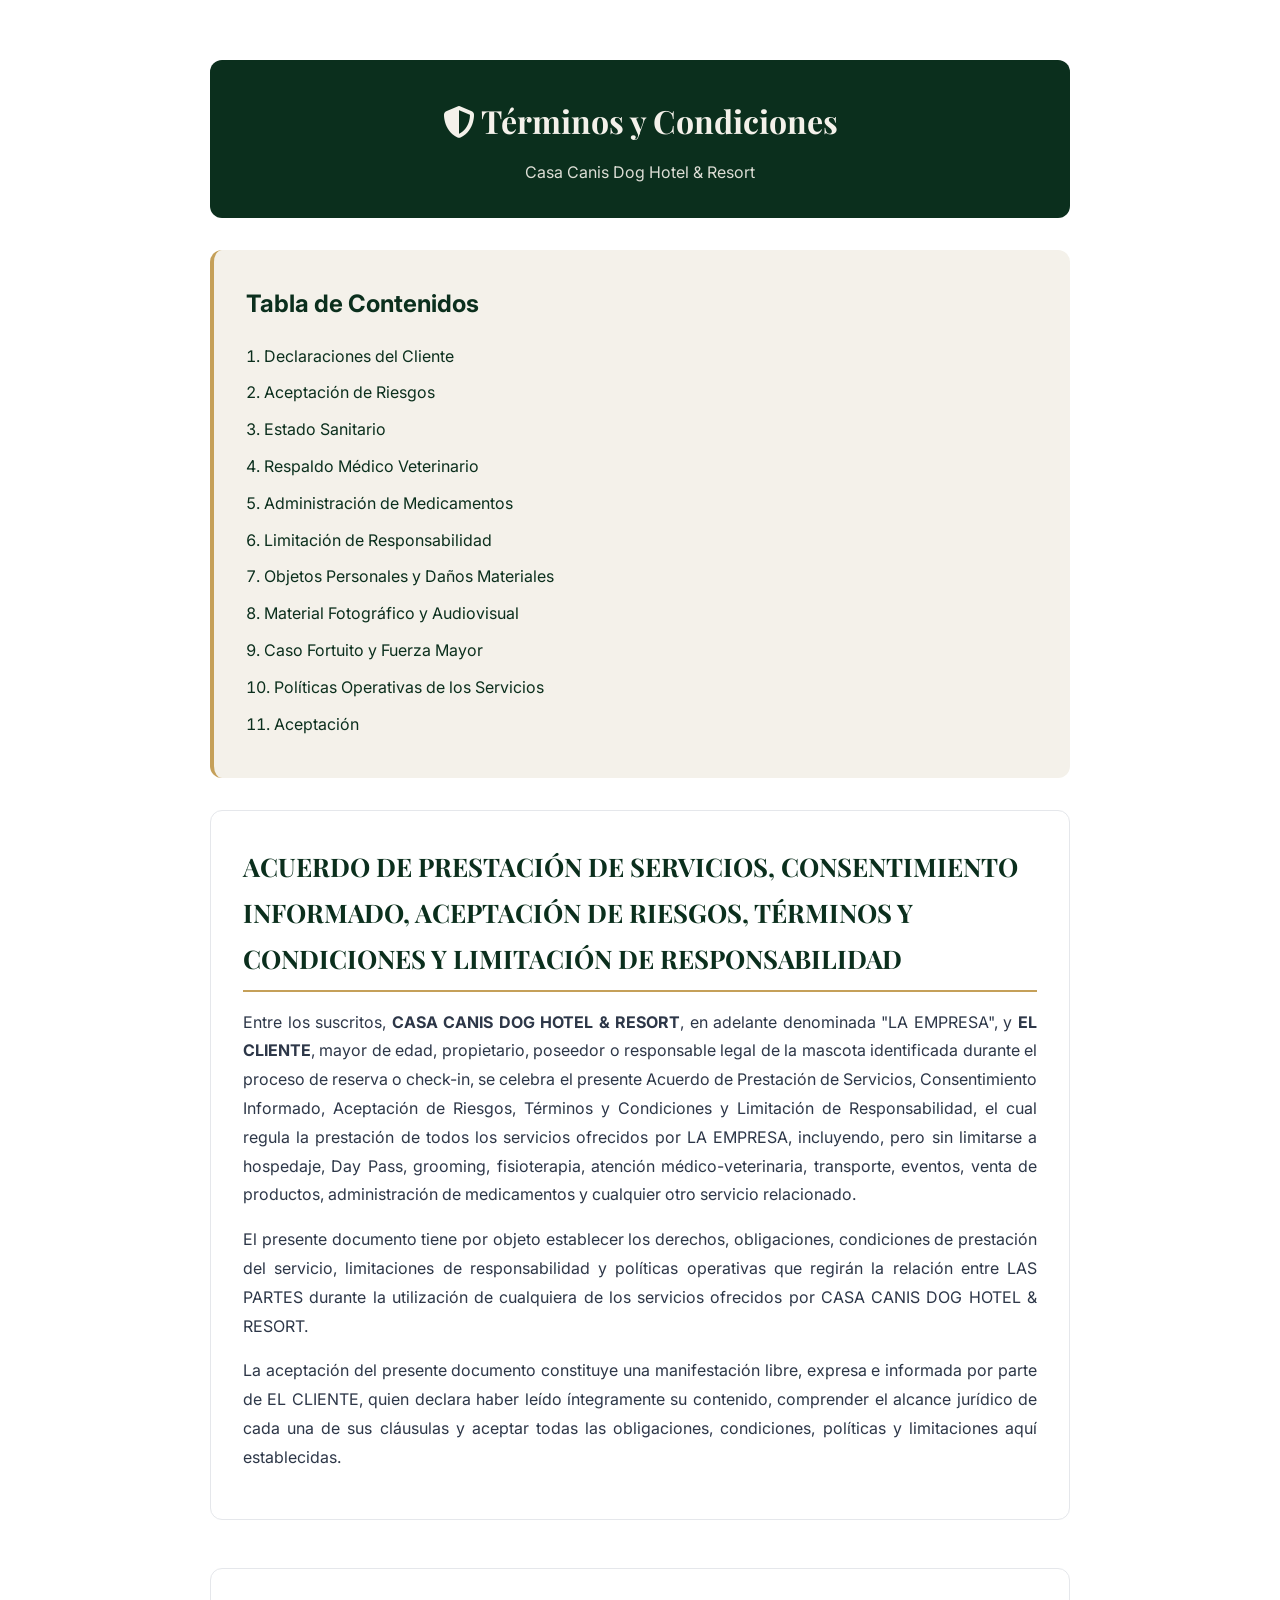
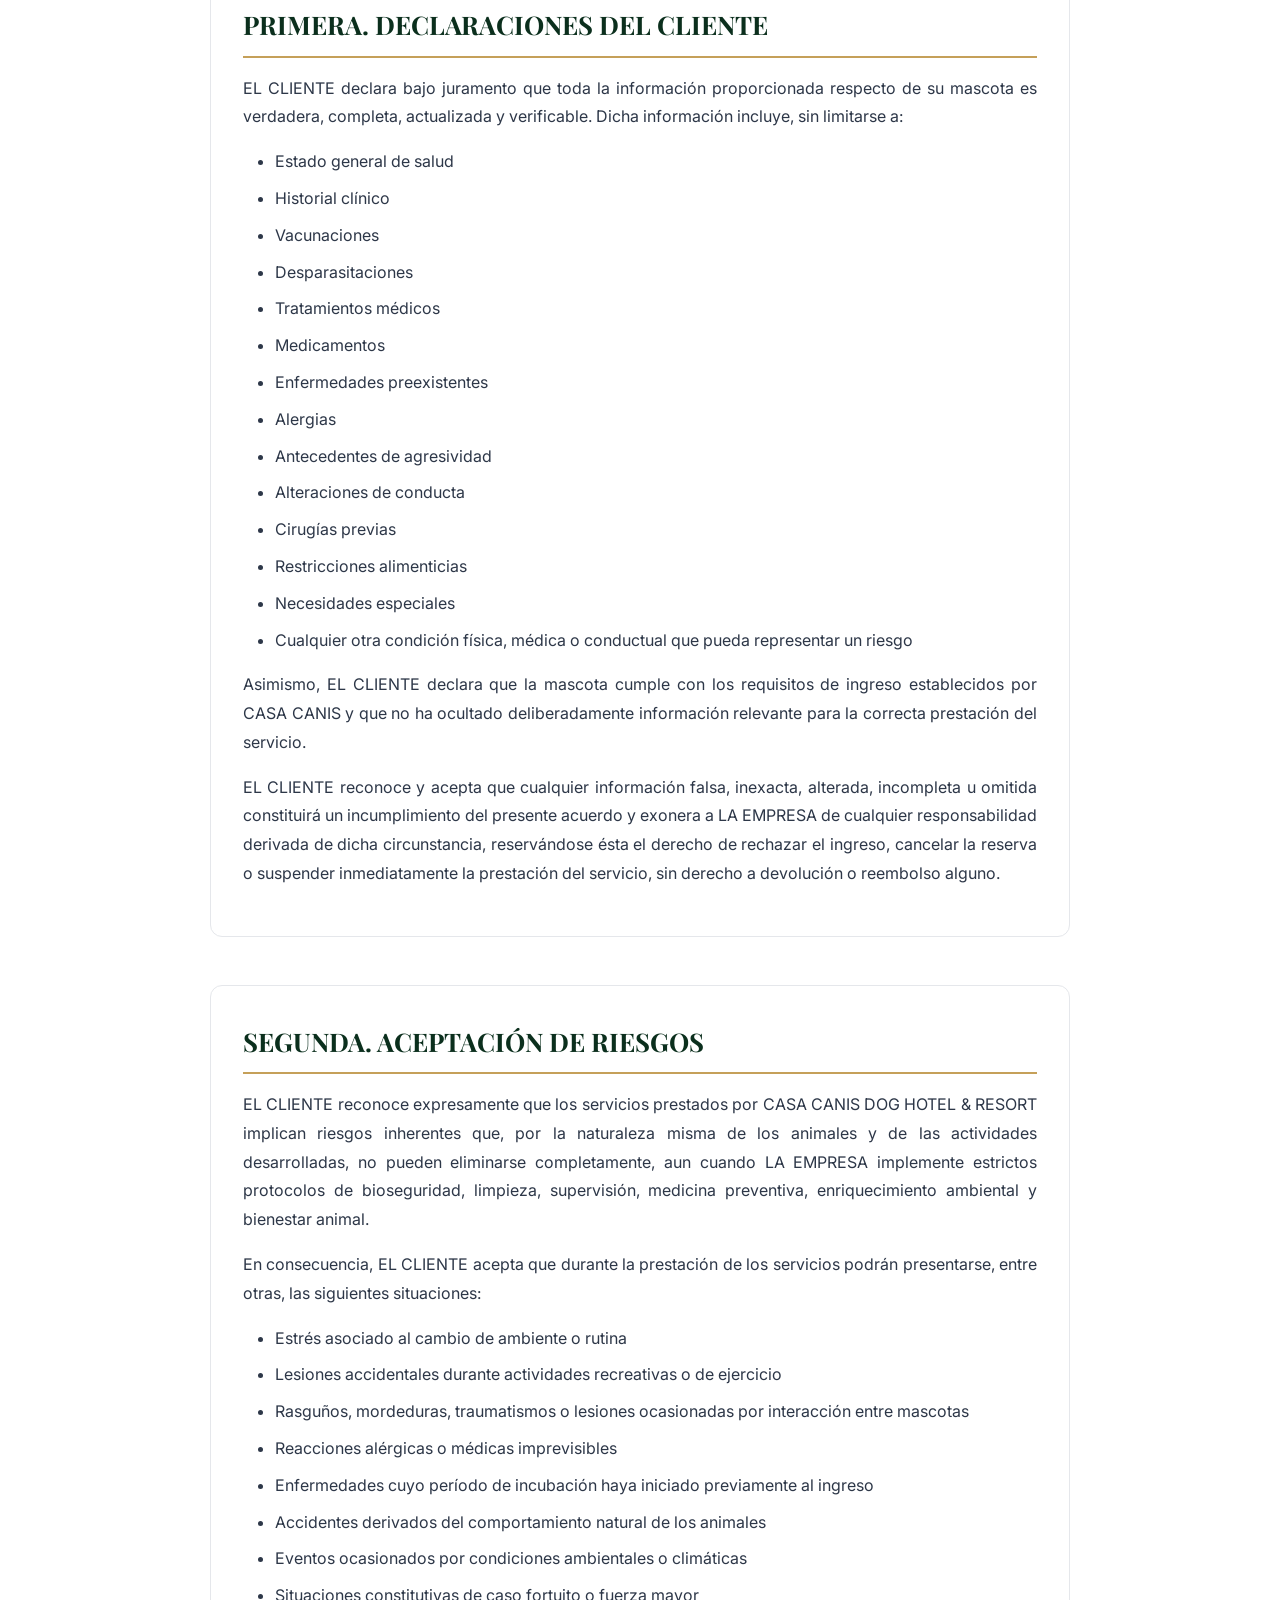
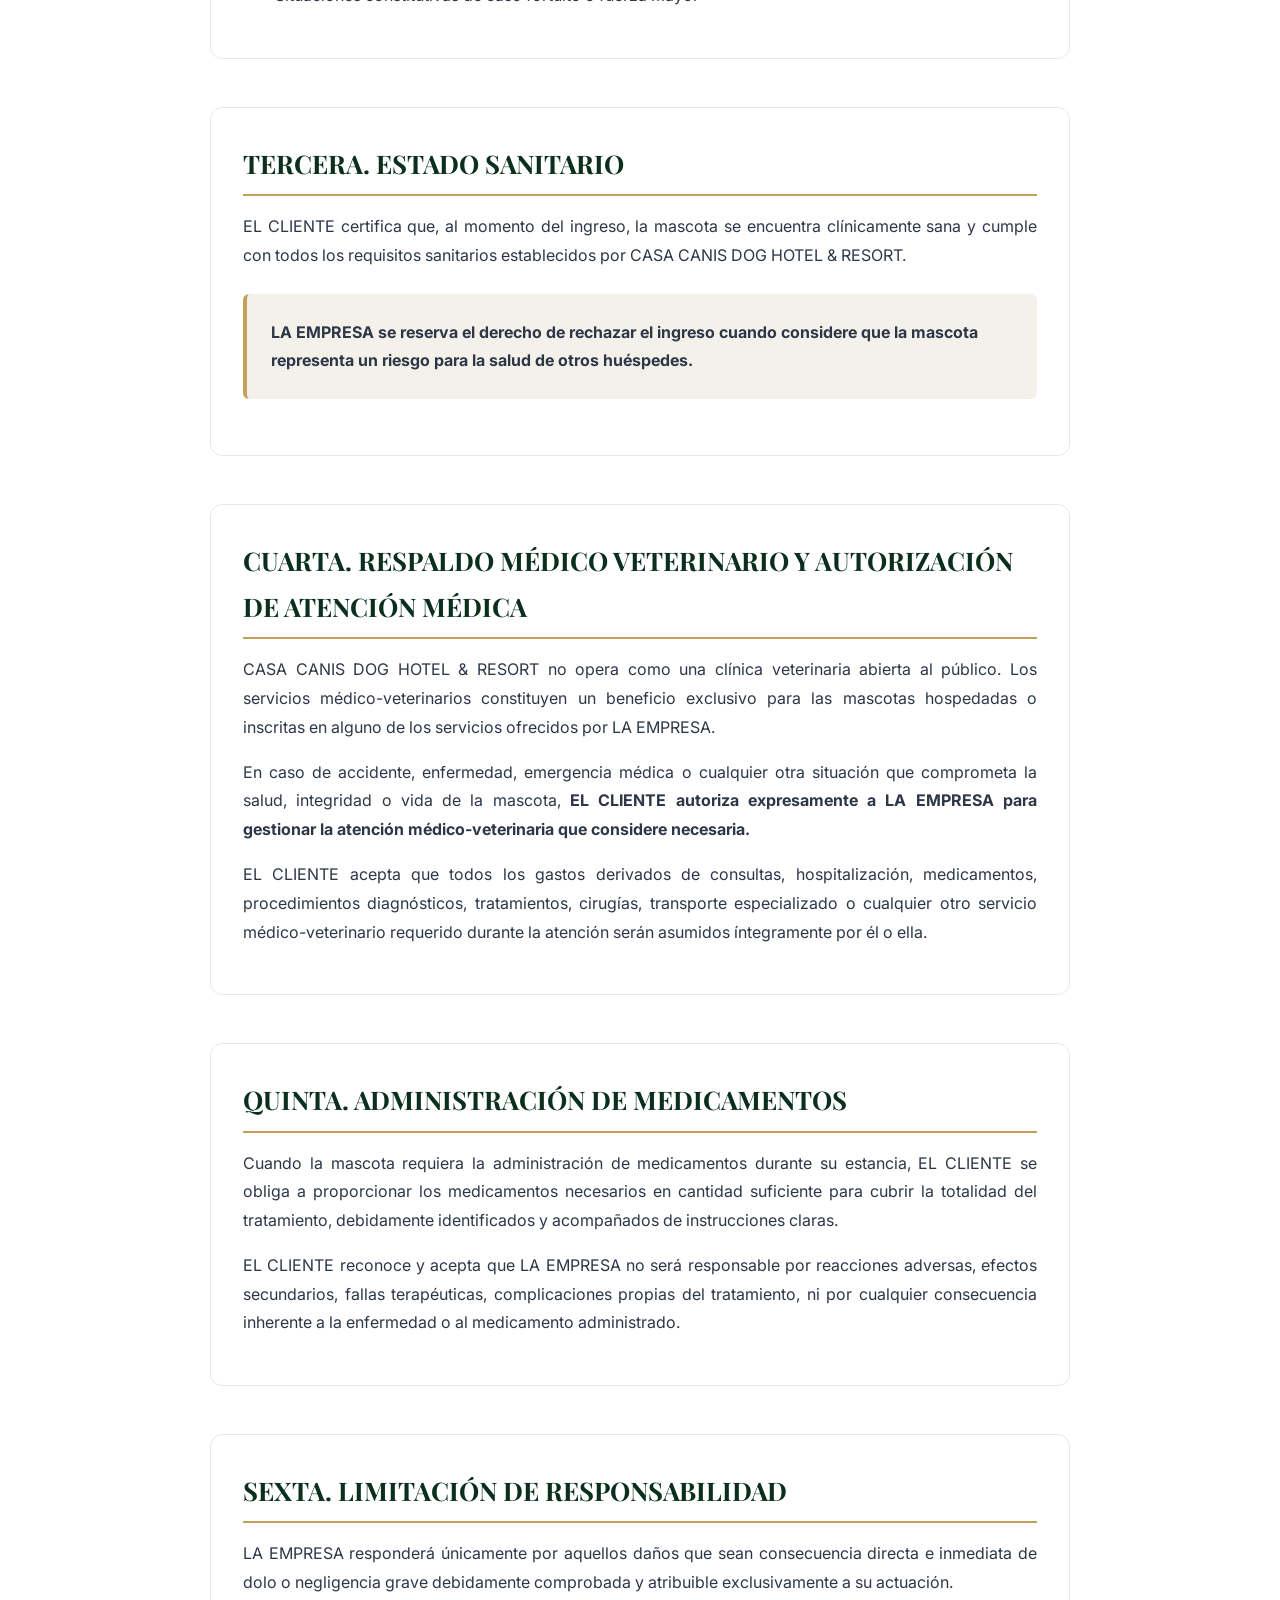
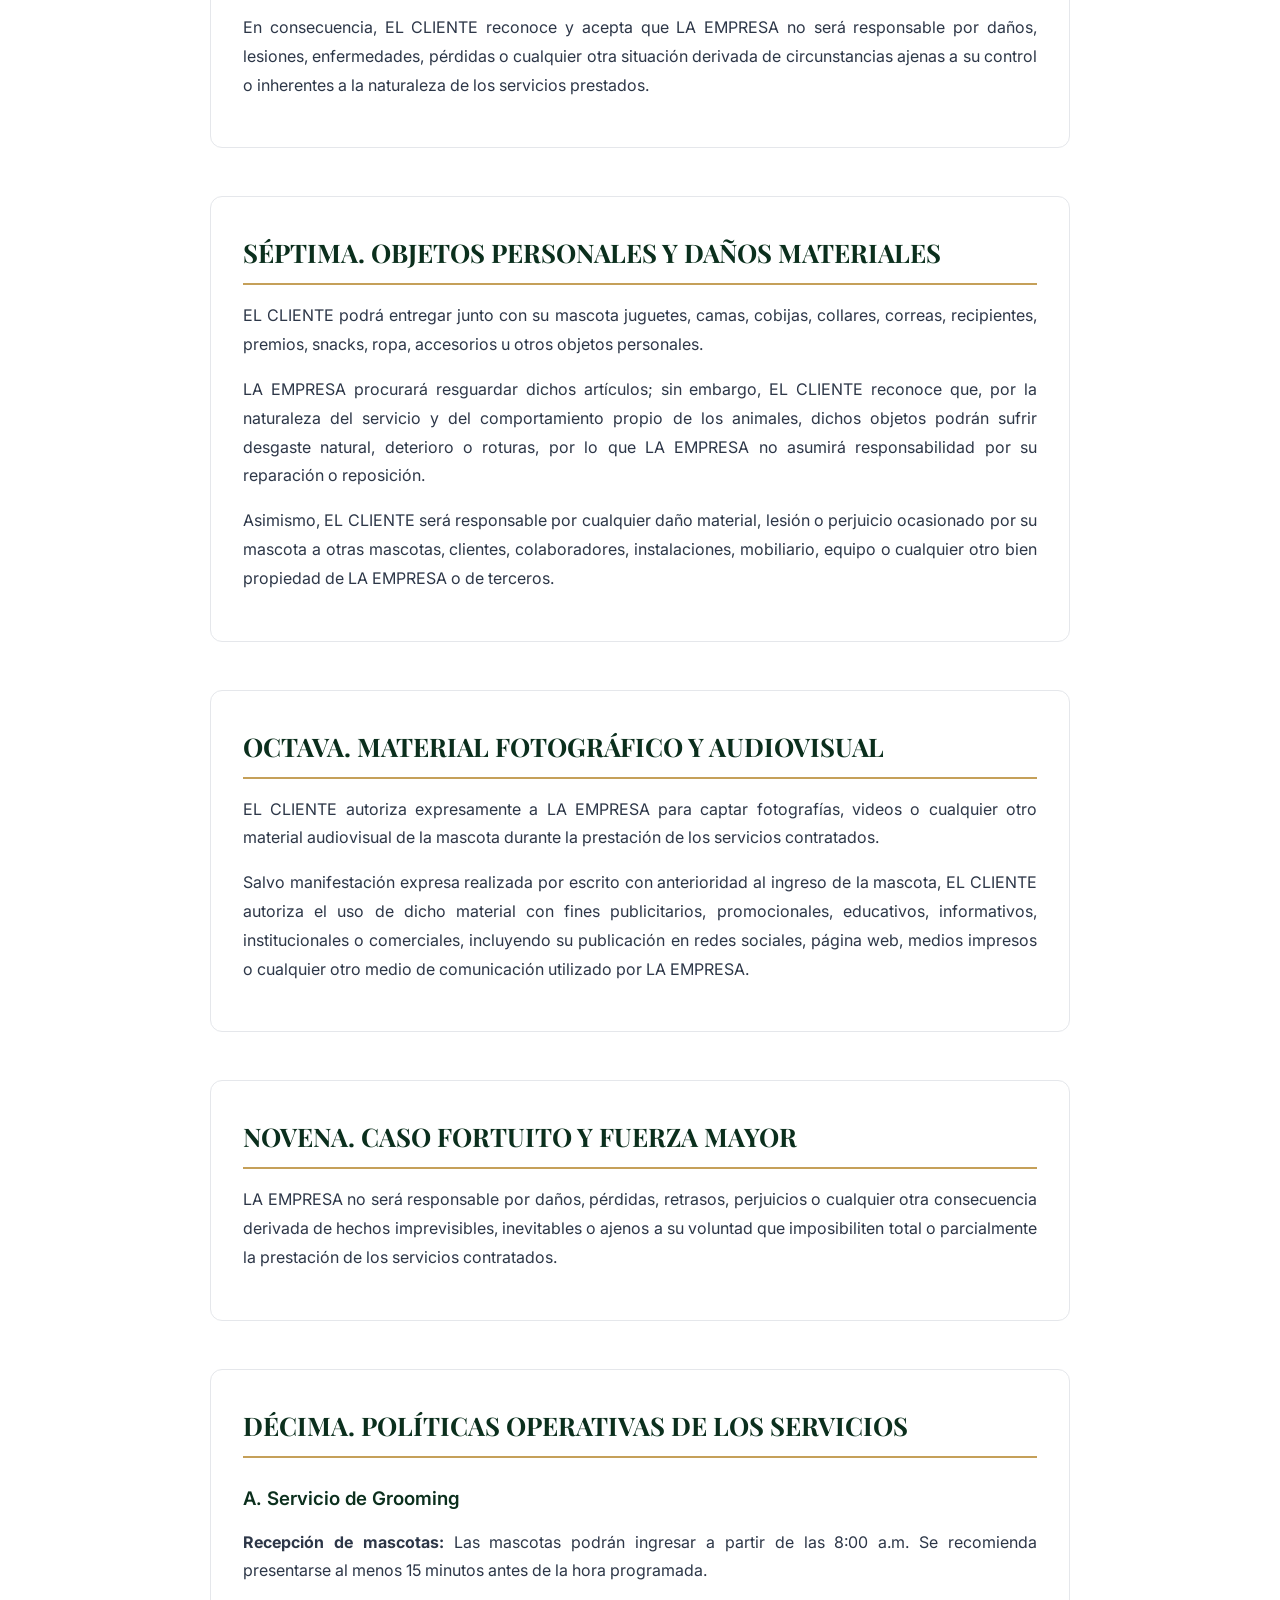
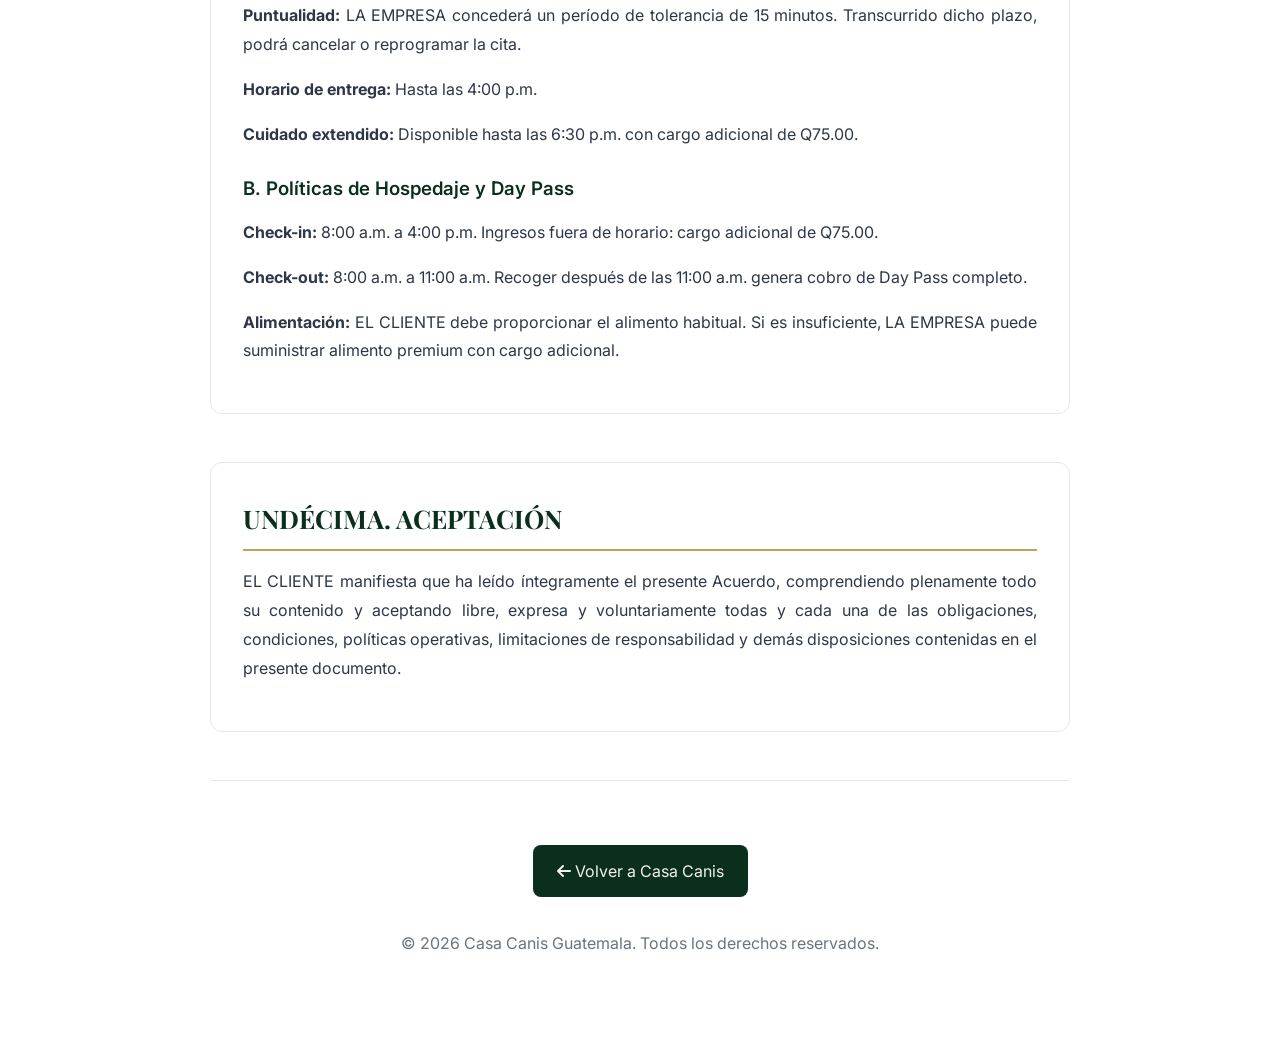
==== terminos-condiciones.html @ afbc70cc "Add files via upload" ====
<!DOCTYPE html>
<html lang="es">
<head>
    <meta charset="UTF-8">
    <meta name="viewport" content="width=device-width, initial-scale=1.0">
    <title>Términos y Condiciones | Casa Canis</title>

    <link href="https://fonts.googleapis.com/css2?family=Inter:wght@300;400;500;600;700&family=Playfair+Display:wght@400;600;700;800&display=swap" rel="stylesheet">
    <link rel="stylesheet" href="https://cdnjs.cloudflare.com/ajax/libs/font-awesome/6.4.0/css/all.min.css">

    <style>
        :root {
            --color-forest: #0B2F1D;
            --color-gold: #C5A059;
            --color-cream: #F4F1EA;
        }

        * {
            margin: 0;
            padding: 0;
            box-sizing: border-box;
        }

        body {
            font-family: 'Inter', sans-serif;
            color: #2d3748;
            background: var(--color-white);
            line-height: 1.8;
        }

        .container {
            max-width: 900px;
            margin: 0 auto;
            padding: 60px 20px;
        }

        header {
            background: var(--color-forest);
            color: var(--color-cream);
            padding: 2rem;
            text-align: center;
            margin-bottom: 2rem;
            border-radius: 12px;
        }

        header h1 {
            font-family: 'Playfair Display', serif;
            font-size: 2rem;
            margin-bottom: 0.5rem;
        }

        header p {
            opacity: 0.9;
        }

        .toc {
            background: var(--color-cream);
            padding: 2rem;
            border-radius: 12px;
            margin-bottom: 2rem;
            border-left: 4px solid var(--color-gold);
        }

        .toc h2 {
            color: var(--color-forest);
            margin-bottom: 1rem;
        }

        .toc ol {
            list-style-position: inside;
            color: var(--color-forest);
        }

        .toc li {
            margin-bottom: 0.5rem;
            cursor: pointer;
            transition: color 0.3s;
        }

        .toc li:hover {
            color: var(--color-gold);
        }

        .toc a {
            color: var(--color-forest);
            text-decoration: none;
        }

        .toc a:hover {
            color: var(--color-gold);
        }

        .content {
            background: white;
        }

        .section {
            margin-bottom: 3rem;
            padding: 2rem;
            border: 1px solid #e5e7eb;
            border-radius: 12px;
        }

        .section h2 {
            font-family: 'Playfair Display', serif;
            color: var(--color-forest);
            font-size: 1.6rem;
            margin-bottom: 1rem;
            border-bottom: 2px solid var(--color-gold);
            padding-bottom: 0.5rem;
        }

        .section h3 {
            color: var(--color-forest);
            margin-top: 1.5rem;
            margin-bottom: 0.75rem;
            font-weight: 600;
        }

        .section p {
            margin-bottom: 1rem;
            text-align: justify;
        }

        .section ul, .section ol {
            margin-left: 2rem;
            margin-bottom: 1rem;
        }

        .section li {
            margin-bottom: 0.5rem;
        }

        .highlight {
            background: var(--color-cream);
            padding: 1.5rem;
            border-left: 4px solid var(--color-gold);
            margin: 1.5rem 0;
            border-radius: 6px;
        }

        .btn-back {
            display: inline-block;
            background: var(--color-forest);
            color: var(--color-cream);
            padding: 0.75rem 1.5rem;
            border-radius: 8px;
            text-decoration: none;
            margin-top: 2rem;
            transition: background 0.3s;
        }

        .btn-back:hover {
            background: var(--color-gold);
            color: var(--color-forest);
        }

        footer {
            text-align: center;
            padding: 2rem;
            color: #6b7280;
            border-top: 1px solid #e5e7eb;
            margin-top: 3rem;
        }

        @media (max-width: 768px) {
            .container {
                padding: 30px 15px;
            }

            header h1 {
                font-size: 1.5rem;
            }

            .section {
                padding: 1.5rem;
            }
        }
    </style>
</head>
<body>

<div class="container">
    <header>
        <h1><i class="fas fa-shield-alt"></i> Términos y Condiciones</h1>
        <p>Casa Canis Dog Hotel & Resort</p>
    </header>

    <div class="toc">
        <h2>Tabla de Contenidos</h2>
        <ol>
            <li><a href="#primera">Declaraciones del Cliente</a></li>
            <li><a href="#segunda">Aceptación de Riesgos</a></li>
            <li><a href="#tercera">Estado Sanitario</a></li>
            <li><a href="#cuarta">Respaldo Médico Veterinario</a></li>
            <li><a href="#quinta">Administración de Medicamentos</a></li>
            <li><a href="#sexta">Limitación de Responsabilidad</a></li>
            <li><a href="#septima">Objetos Personales y Daños Materiales</a></li>
            <li><a href="#octava">Material Fotográfico y Audiovisual</a></li>
            <li><a href="#novena">Caso Fortuito y Fuerza Mayor</a></li>
            <li><a href="#decima">Políticas Operativas de los Servicios</a></li>
            <li><a href="#undecima">Aceptación</a></li>
        </ol>
    </div>

    <div class="content">
        <div class="section">
            <h2>ACUERDO DE PRESTACIÓN DE SERVICIOS, CONSENTIMIENTO INFORMADO, ACEPTACIÓN DE RIESGOS, TÉRMINOS Y CONDICIONES Y LIMITACIÓN DE RESPONSABILIDAD</h2>
            <p>Entre los suscritos, <strong>CASA CANIS DOG HOTEL & RESORT</strong>, en adelante denominada "LA EMPRESA", y <strong>EL CLIENTE</strong>, mayor de edad, propietario, poseedor o responsable legal de la mascota identificada durante el proceso de reserva o check-in, se celebra el presente Acuerdo de Prestación de Servicios, Consentimiento Informado, Aceptación de Riesgos, Términos y Condiciones y Limitación de Responsabilidad, el cual regula la prestación de todos los servicios ofrecidos por LA EMPRESA, incluyendo, pero sin limitarse a hospedaje, Day Pass, grooming, fisioterapia, atención médico-veterinaria, transporte, eventos, venta de productos, administración de medicamentos y cualquier otro servicio relacionado.</p>

            <p>El presente documento tiene por objeto establecer los derechos, obligaciones, condiciones de prestación del servicio, limitaciones de responsabilidad y políticas operativas que regirán la relación entre LAS PARTES durante la utilización de cualquiera de los servicios ofrecidos por CASA CANIS DOG HOTEL & RESORT.</p>

            <p>La aceptación del presente documento constituye una manifestación libre, expresa e informada por parte de EL CLIENTE, quien declara haber leído íntegramente su contenido, comprender el alcance jurídico de cada una de sus cláusulas y aceptar todas las obligaciones, condiciones, políticas y limitaciones aquí establecidas.</p>
        </div>

        <div class="section" id="primera">
            <h2>PRIMERA. DECLARACIONES DEL CLIENTE</h2>
            <p>EL CLIENTE declara bajo juramento que toda la información proporcionada respecto de su mascota es verdadera, completa, actualizada y verificable. Dicha información incluye, sin limitarse a:</p>
            <ul>
                <li>Estado general de salud</li>
                <li>Historial clínico</li>
                <li>Vacunaciones</li>
                <li>Desparasitaciones</li>
                <li>Tratamientos médicos</li>
                <li>Medicamentos</li>
                <li>Enfermedades preexistentes</li>
                <li>Alergias</li>
                <li>Antecedentes de agresividad</li>
                <li>Alteraciones de conducta</li>
                <li>Cirugías previas</li>
                <li>Restricciones alimenticias</li>
                <li>Necesidades especiales</li>
                <li>Cualquier otra condición física, médica o conductual que pueda representar un riesgo</li>
            </ul>
            <p>Asimismo, EL CLIENTE declara que la mascota cumple con los requisitos de ingreso establecidos por CASA CANIS y que no ha ocultado deliberadamente información relevante para la correcta prestación del servicio.</p>
            <p>EL CLIENTE reconoce y acepta que cualquier información falsa, inexacta, alterada, incompleta u omitida constituirá un incumplimiento del presente acuerdo y exonera a LA EMPRESA de cualquier responsabilidad derivada de dicha circunstancia, reservándose ésta el derecho de rechazar el ingreso, cancelar la reserva o suspender inmediatamente la prestación del servicio, sin derecho a devolución o reembolso alguno.</p>
        </div>

        <div class="section" id="segunda">
            <h2>SEGUNDA. ACEPTACIÓN DE RIESGOS</h2>
            <p>EL CLIENTE reconoce expresamente que los servicios prestados por CASA CANIS DOG HOTEL & RESORT implican riesgos inherentes que, por la naturaleza misma de los animales y de las actividades desarrolladas, no pueden eliminarse completamente, aun cuando LA EMPRESA implemente estrictos protocolos de bioseguridad, limpieza, supervisión, medicina preventiva, enriquecimiento ambiental y bienestar animal.</p>
            <p>En consecuencia, EL CLIENTE acepta que durante la prestación de los servicios podrán presentarse, entre otras, las siguientes situaciones:</p>
            <ul>
                <li>Estrés asociado al cambio de ambiente o rutina</li>
                <li>Lesiones accidentales durante actividades recreativas o de ejercicio</li>
                <li>Rasguños, mordeduras, traumatismos o lesiones ocasionadas por interacción entre mascotas</li>
                <li>Reacciones alérgicas o médicas imprevisibles</li>
                <li>Enfermedades cuyo período de incubación haya iniciado previamente al ingreso</li>
                <li>Accidentes derivados del comportamiento natural de los animales</li>
                <li>Eventos ocasionados por condiciones ambientales o climáticas</li>
                <li>Situaciones constitutivas de caso fortuito o fuerza mayor</li>
            </ul>
        </div>

        <div class="section" id="tercera">
            <h2>TERCERA. ESTADO SANITARIO</h2>
            <p>EL CLIENTE certifica que, al momento del ingreso, la mascota se encuentra clínicamente sana y cumple con todos los requisitos sanitarios establecidos por CASA CANIS DOG HOTEL & RESORT.</p>
            <div class="highlight">
                <strong>LA EMPRESA se reserva el derecho de rechazar el ingreso cuando considere que la mascota representa un riesgo para la salud de otros huéspedes.</strong>
            </div>
        </div>

        <div class="section" id="cuarta">
            <h2>CUARTA. RESPALDO MÉDICO VETERINARIO Y AUTORIZACIÓN DE ATENCIÓN MÉDICA</h2>
            <p>CASA CANIS DOG HOTEL & RESORT no opera como una clínica veterinaria abierta al público. Los servicios médico-veterinarios constituyen un beneficio exclusivo para las mascotas hospedadas o inscritas en alguno de los servicios ofrecidos por LA EMPRESA.</p>
            <p>En caso de accidente, enfermedad, emergencia médica o cualquier otra situación que comprometa la salud, integridad o vida de la mascota, <strong>EL CLIENTE autoriza expresamente a LA EMPRESA para gestionar la atención médico-veterinaria que considere necesaria.</strong></p>
            <p>EL CLIENTE acepta que todos los gastos derivados de consultas, hospitalización, medicamentos, procedimientos diagnósticos, tratamientos, cirugías, transporte especializado o cualquier otro servicio médico-veterinario requerido durante la atención serán asumidos íntegramente por él o ella.</p>
        </div>

        <div class="section" id="quinta">
            <h2>QUINTA. ADMINISTRACIÓN DE MEDICAMENTOS</h2>
            <p>Cuando la mascota requiera la administración de medicamentos durante su estancia, EL CLIENTE se obliga a proporcionar los medicamentos necesarios en cantidad suficiente para cubrir la totalidad del tratamiento, debidamente identificados y acompañados de instrucciones claras.</p>
            <p>EL CLIENTE reconoce y acepta que LA EMPRESA no será responsable por reacciones adversas, efectos secundarios, fallas terapéuticas, complicaciones propias del tratamiento, ni por cualquier consecuencia inherente a la enfermedad o al medicamento administrado.</p>
        </div>

        <div class="section" id="sexta">
            <h2>SEXTA. LIMITACIÓN DE RESPONSABILIDAD</h2>
            <p>LA EMPRESA responderá únicamente por aquellos daños que sean consecuencia directa e inmediata de dolo o negligencia grave debidamente comprobada y atribuible exclusivamente a su actuación.</p>
            <p>En consecuencia, EL CLIENTE reconoce y acepta que LA EMPRESA no será responsable por daños, lesiones, enfermedades, pérdidas o cualquier otra situación derivada de circunstancias ajenas a su control o inherentes a la naturaleza de los servicios prestados.</p>
        </div>

        <div class="section" id="septima">
            <h2>SÉPTIMA. OBJETOS PERSONALES Y DAÑOS MATERIALES</h2>
            <p>EL CLIENTE podrá entregar junto con su mascota juguetes, camas, cobijas, collares, correas, recipientes, premios, snacks, ropa, accesorios u otros objetos personales.</p>
            <p>LA EMPRESA procurará resguardar dichos artículos; sin embargo, EL CLIENTE reconoce que, por la naturaleza del servicio y del comportamiento propio de los animales, dichos objetos podrán sufrir desgaste natural, deterioro o roturas, por lo que LA EMPRESA no asumirá responsabilidad por su reparación o reposición.</p>
            <p>Asimismo, EL CLIENTE será responsable por cualquier daño material, lesión o perjuicio ocasionado por su mascota a otras mascotas, clientes, colaboradores, instalaciones, mobiliario, equipo o cualquier otro bien propiedad de LA EMPRESA o de terceros.</p>
        </div>

        <div class="section" id="octava">
            <h2>OCTAVA. MATERIAL FOTOGRÁFICO Y AUDIOVISUAL</h2>
            <p>EL CLIENTE autoriza expresamente a LA EMPRESA para captar fotografías, videos o cualquier otro material audiovisual de la mascota durante la prestación de los servicios contratados.</p>
            <p>Salvo manifestación expresa realizada por escrito con anterioridad al ingreso de la mascota, EL CLIENTE autoriza el uso de dicho material con fines publicitarios, promocionales, educativos, informativos, institucionales o comerciales, incluyendo su publicación en redes sociales, página web, medios impresos o cualquier otro medio de comunicación utilizado por LA EMPRESA.</p>
        </div>

        <div class="section" id="novena">
            <h2>NOVENA. CASO FORTUITO Y FUERZA MAYOR</h2>
            <p>LA EMPRESA no será responsable por daños, pérdidas, retrasos, perjuicios o cualquier otra consecuencia derivada de hechos imprevisibles, inevitables o ajenos a su voluntad que imposibiliten total o parcialmente la prestación de los servicios contratados.</p>
        </div>

        <div class="section" id="decima">
            <h2>DÉCIMA. POLÍTICAS OPERATIVAS DE LOS SERVICIOS</h2>

            <h3>A. Servicio de Grooming</h3>
            <p><strong>Recepción de mascotas:</strong> Las mascotas podrán ingresar a partir de las 8:00 a.m. Se recomienda presentarse al menos 15 minutos antes de la hora programada.</p>
            <p><strong>Puntualidad:</strong> LA EMPRESA concederá un período de tolerancia de 15 minutos. Transcurrido dicho plazo, podrá cancelar o reprogramar la cita.</p>
            <p><strong>Horario de entrega:</strong> Hasta las 4:00 p.m.</p>
            <p><strong>Cuidado extendido:</strong> Disponible hasta las 6:30 p.m. con cargo adicional de Q75.00.</p>

            <h3>B. Políticas de Hospedaje y Day Pass</h3>
            <p><strong>Check-in:</strong> 8:00 a.m. a 4:00 p.m. Ingresos fuera de horario: cargo adicional de Q75.00.</p>
            <p><strong>Check-out:</strong> 8:00 a.m. a 11:00 a.m. Recoger después de las 11:00 a.m. genera cobro de Day Pass completo.</p>
            <p><strong>Alimentación:</strong> EL CLIENTE debe proporcionar el alimento habitual. Si es insuficiente, LA EMPRESA puede suministrar alimento premium con cargo adicional.</p>
        </div>

        <div class="section" id="undecima">
            <h2>UNDÉCIMA. ACEPTACIÓN</h2>
            <p>EL CLIENTE manifiesta que ha leído íntegramente el presente Acuerdo, comprendiendo plenamente todo su contenido y aceptando libre, expresa y voluntariamente todas y cada una de las obligaciones, condiciones, políticas operativas, limitaciones de responsabilidad y demás disposiciones contenidas en el presente documento.</p>
        </div>
    </div>

    <footer>
        <a href="index.html" class="btn-back"><i class="fas fa-arrow-left"></i> Volver a Casa Canis</a>
        <p style="margin-top: 2rem;">&copy; 2026 Casa Canis Guatemala. Todos los derechos reservados.</p>
    </footer>
</div>

</body>
</html>
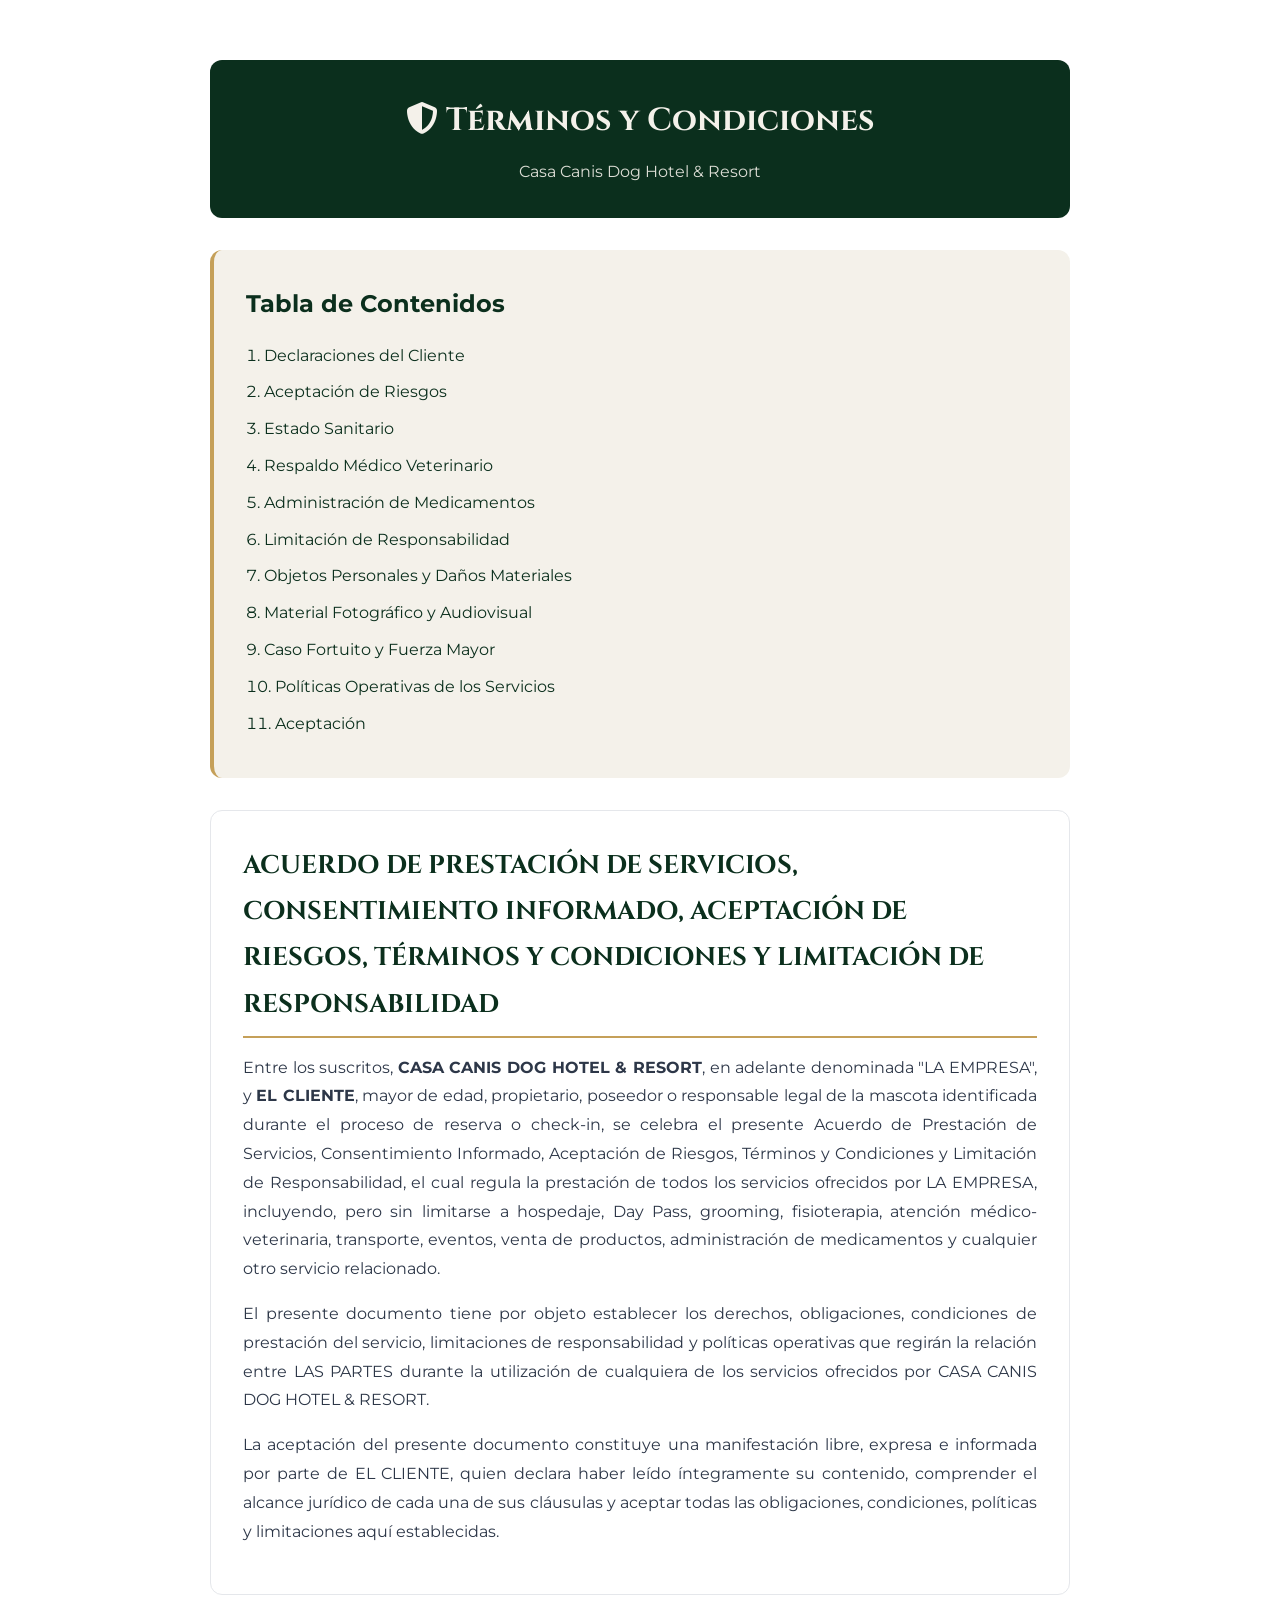
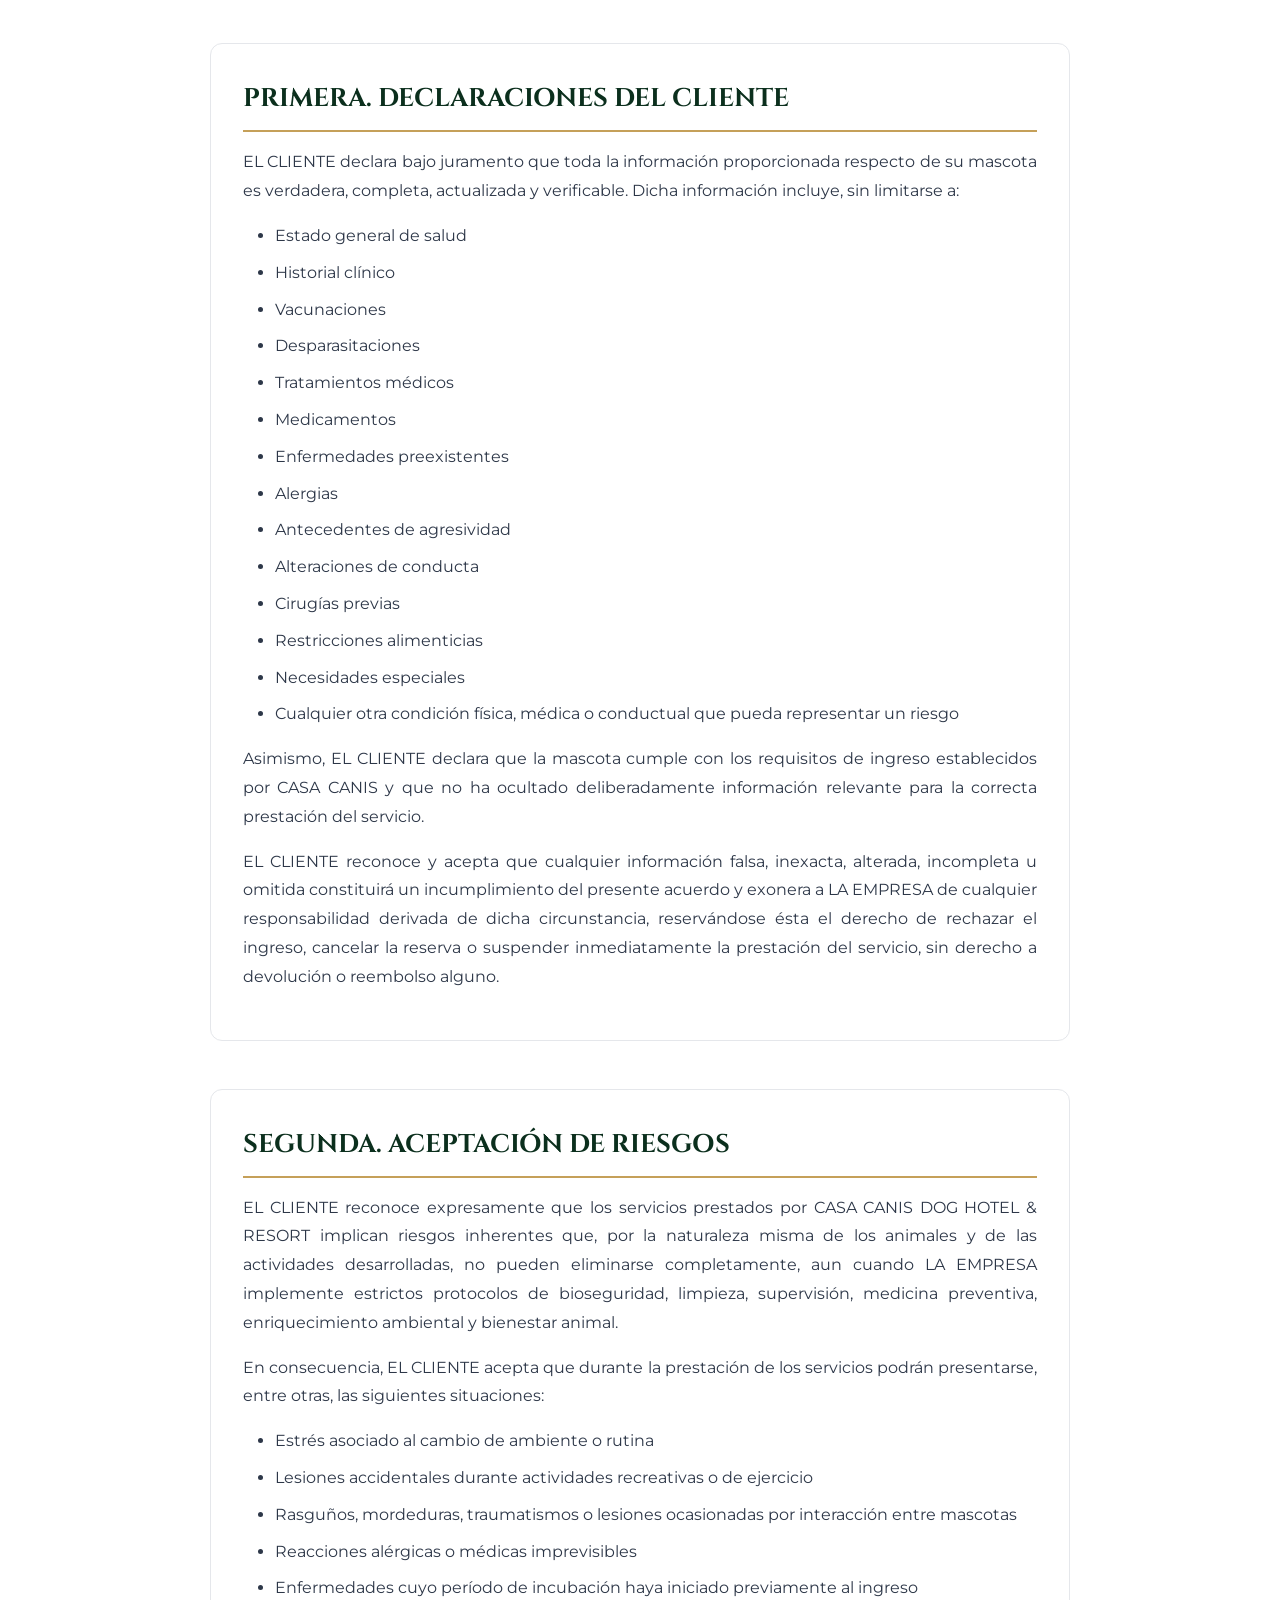
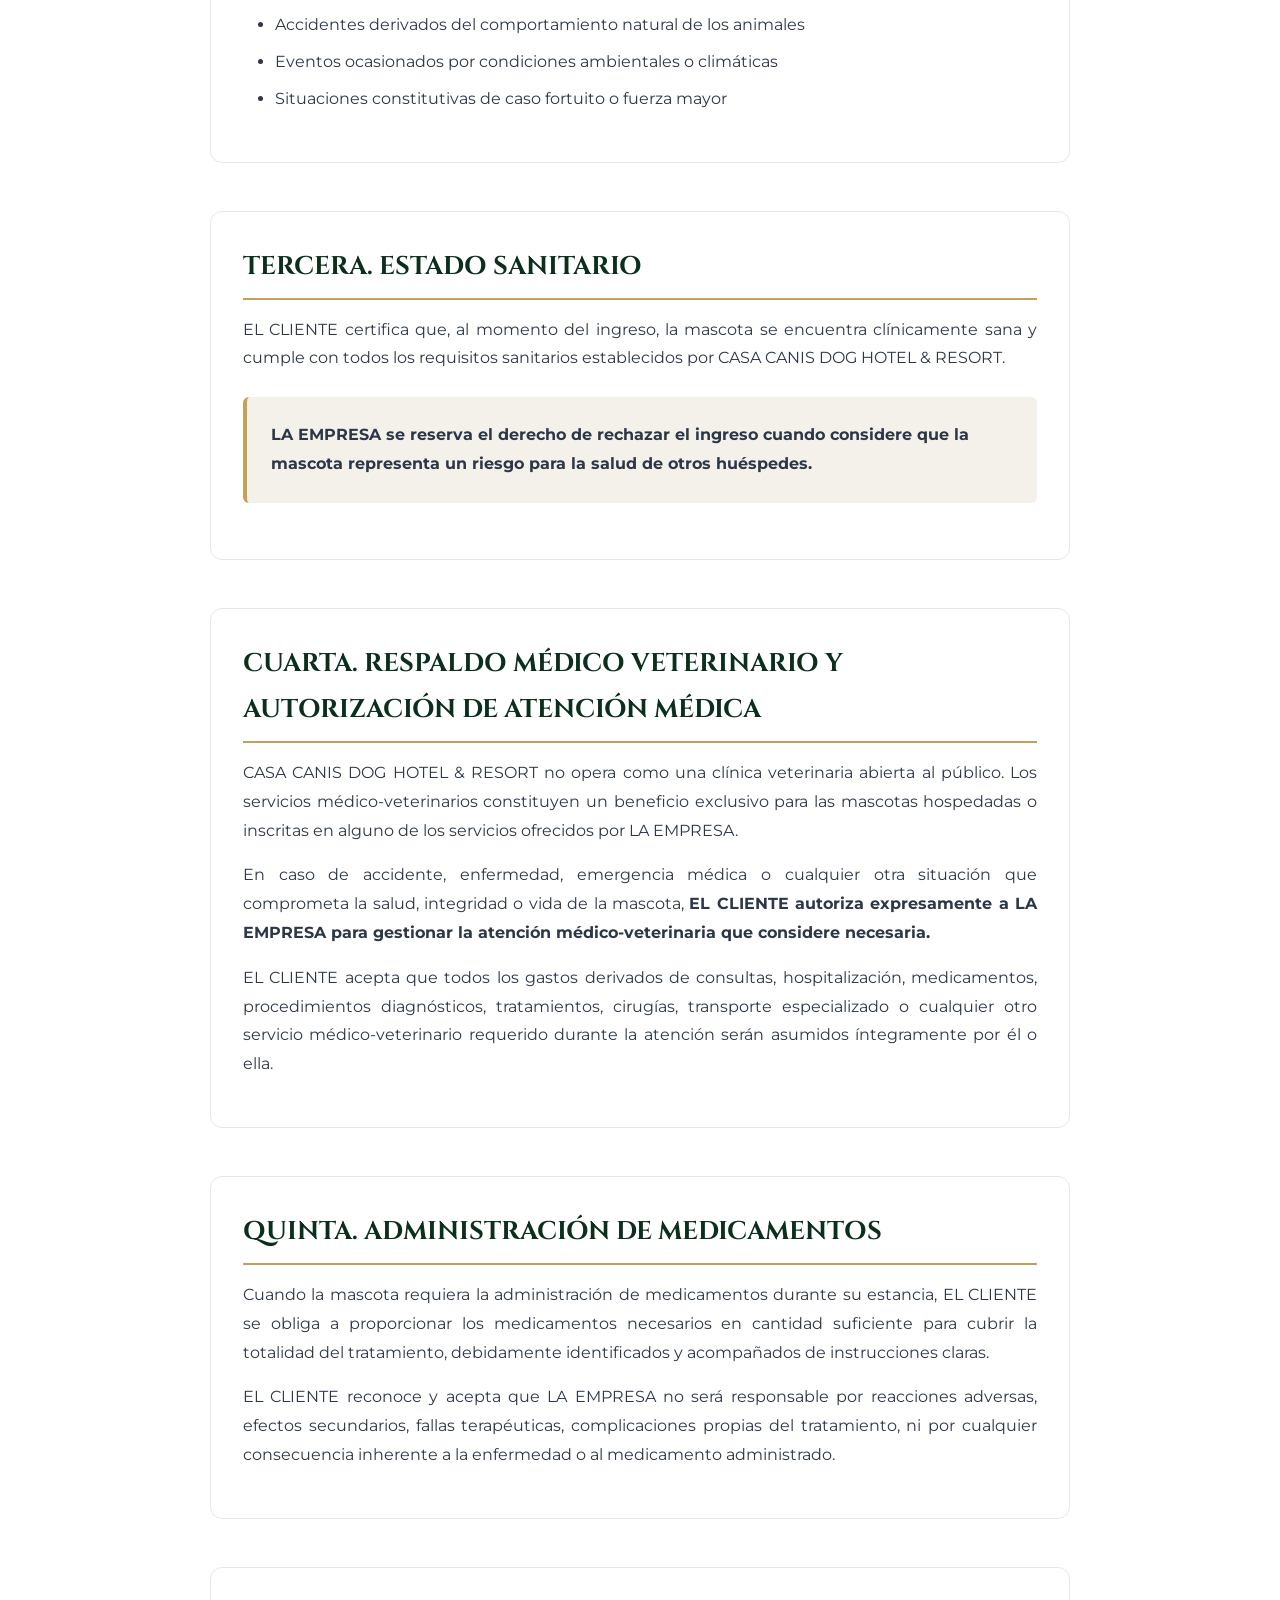
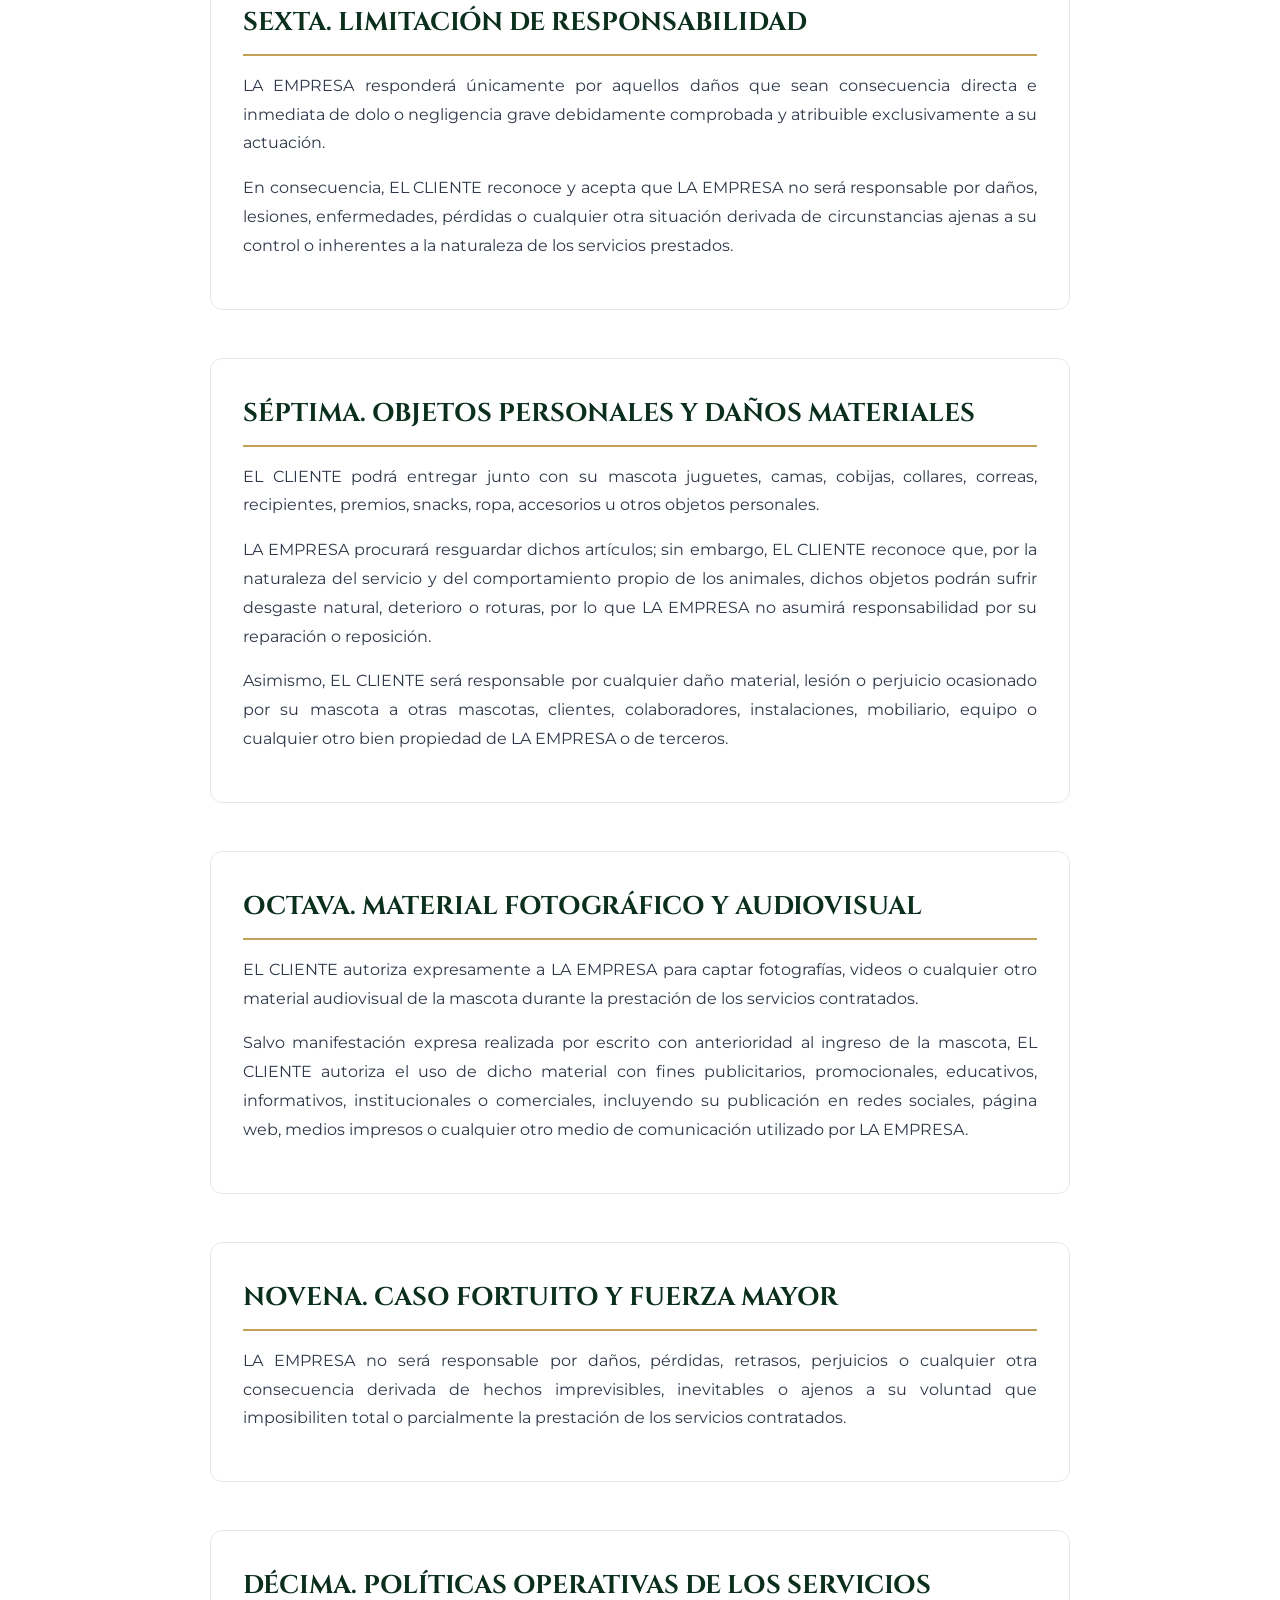
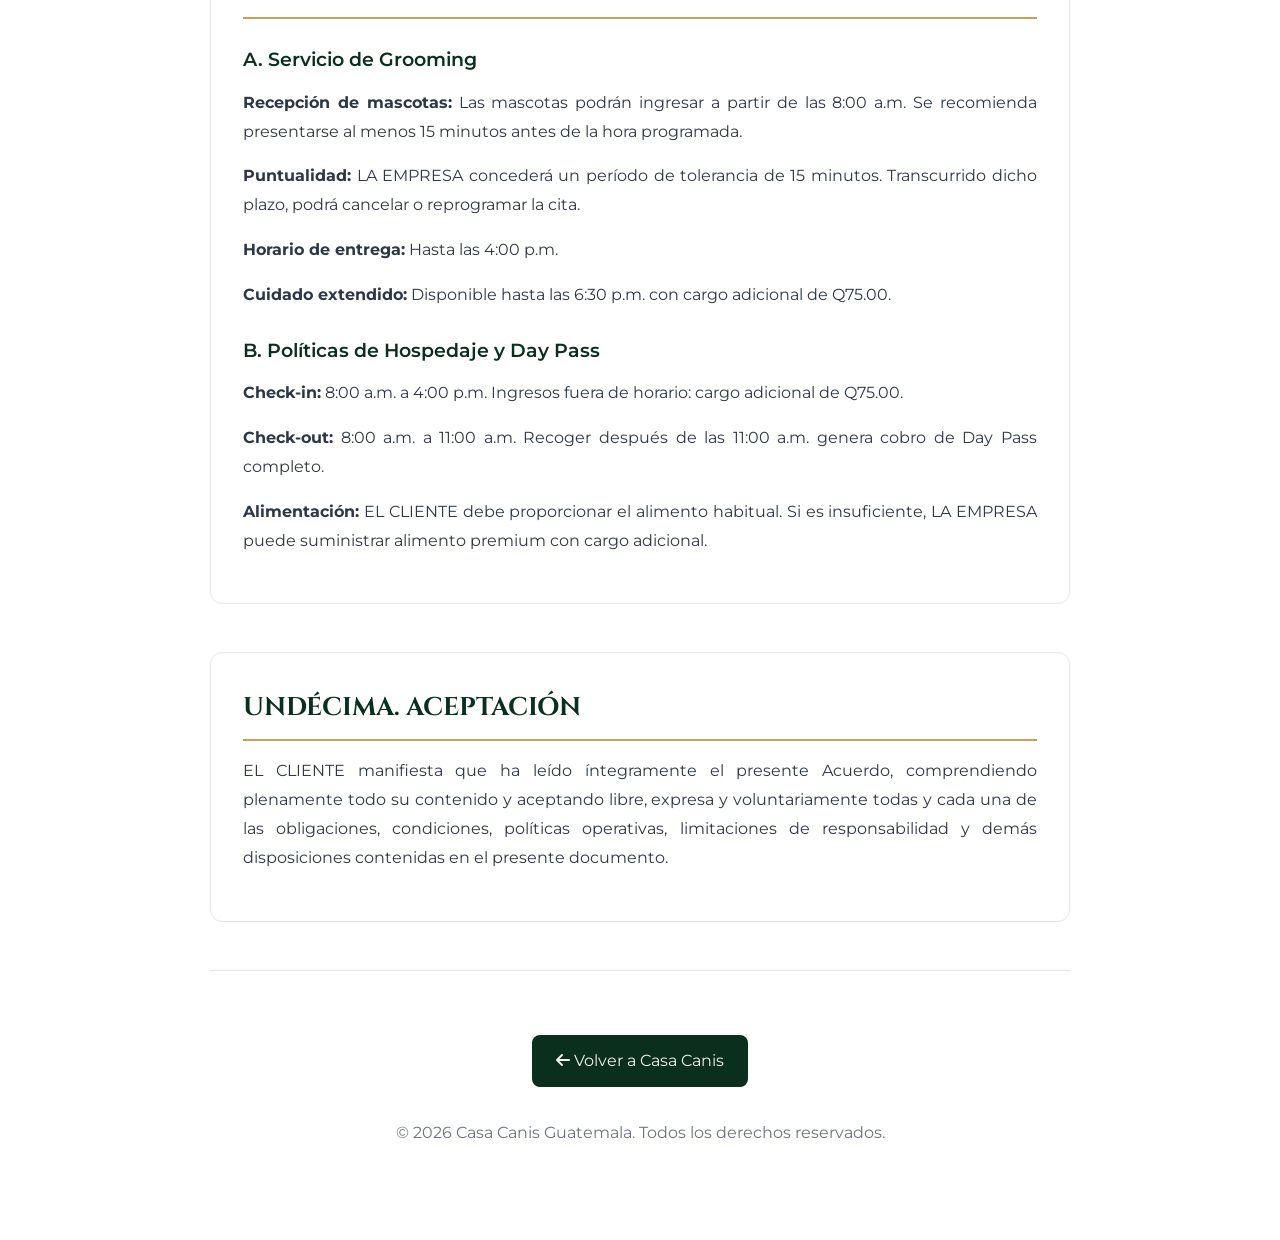
==== commit 355c0901: "Add files via upload" ====
--- a/terminos-condiciones.html
+++ b/terminos-condiciones.html
@@ -5,7 +5,7 @@
     <meta name="viewport" content="width=device-width, initial-scale=1.0">
     <title>Términos y Condiciones | Casa Canis</title>
 
-    <link href="https://fonts.googleapis.com/css2?family=Inter:wght@300;400;500;600;700&family=Playfair+Display:wght@400;600;700;800&display=swap" rel="stylesheet">
+    <link href="https://fonts.googleapis.com/css2?family=Cinzel:wght@400;500;600;700;800&family=Montserrat:wght@300;400;500;600;700;800&display=swap" rel="stylesheet">
     <link rel="stylesheet" href="https://cdnjs.cloudflare.com/ajax/libs/font-awesome/6.4.0/css/all.min.css">
 
     <style>
@@ -22,7 +22,7 @@
         }
 
         body {
-            font-family: 'Inter', sans-serif;
+            font-family: 'Montserrat', sans-serif;
             color: #2d3748;
             background: var(--color-white);
             line-height: 1.8;
@@ -44,7 +44,7 @@
         }
 
         header h1 {
-            font-family: 'Playfair Display', serif;
+            font-family: 'Cinzel', serif;
             font-size: 2rem;
             margin-bottom: 0.5rem;
         }
@@ -102,7 +102,7 @@
         }
 
         .section h2 {
-            font-family: 'Playfair Display', serif;
+            font-family: 'Cinzel', serif;
             color: var(--color-forest);
             font-size: 1.6rem;
             margin-bottom: 1rem;
